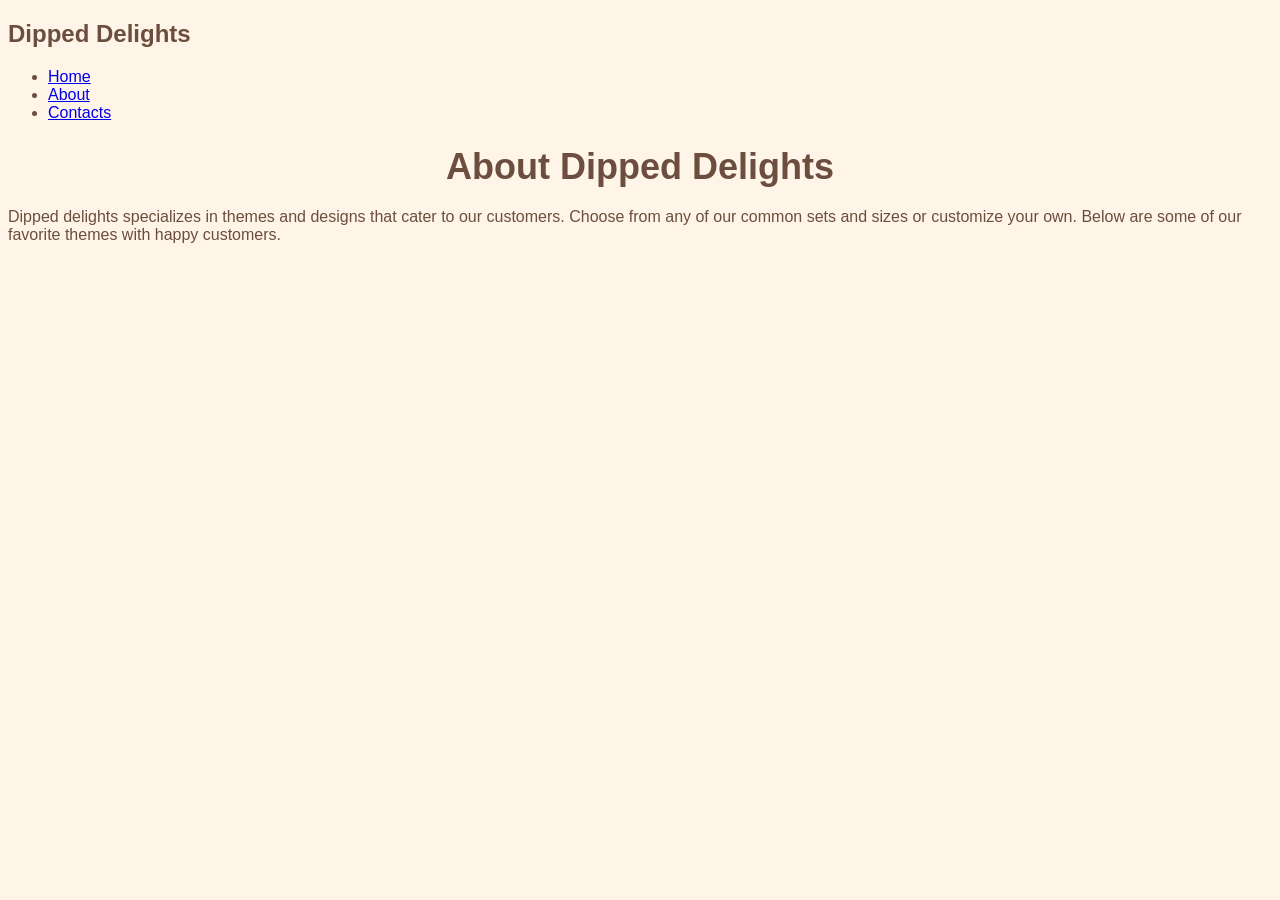
==== about.html @ a929298c "Add files via upload" ====
<!DOCTYPE html>
<html lang = "en">
<head>
    <meta charset="UTF-8"> 
    <title>About | Dipped Delights</title>
    <link rel="stylesheet" href="css/style_nuetral_about.css">
</head>

<body>  <!-- Header / Top section of the page -->
    <header>
        <nav>
            <h2>Dipped Delights</h2>
                <!-- Navigation menu (list of links) -->
            <ul>
                <li><a href="index.html" target="_blank">Home</a></li>
                <li><a href="about.html" target="_blank">About</a></li>
                <li><a href="contact.html" target="_blank">Contacts</a></li>
            </ul>
        </nav>

    </header>
    <main>
        <h1>About Dipped Delights</h1>

        <p> Dipped delights specializes in themes and designs that cater to our customers. Choose from any of our common sets and sizes or customize your own. 
            Below are some of our favorite themes with happy customers. 
        </p>
        


    </main>

</body>
</html>
---- css/style_nuetral_about.css ----
body {
  background-color: #FFF4E8;
  font-family: 'Poppins', sans-serif;
  color: #6B4E3D;
}

h1 {
    font-size: 36px;
    margin-bottom: 20px; /* adds space below heading */
    text-align: center;
}

img{
  max-width: 300%;
  height: auto;
  display : block;
  translate: px;

}

/*.img-zoom-eighty{
  transform: scale(0.8);
}
*/
.photo-row {
  display: flex;
  justify-content: center;
  gap: 24px;
  margin: 50px 0;
  position: relative;
}

.photo-frame {
  width: 300px;
  height: 250px;
  overflow: hidden;        /* hides overflow */
  border-radius: 12px;     /* optional aesthetic */
}

.photo-frame img {
  width: 100%;
  height: 100%;
  object-fit: cover;
  object-position: 35% 35%
}

/* Bundle Cards*/

#bundles {
  text-align: center;
  margin: 90px 0;
}

.bundle-row {
  display: flex;
  justify-content: center;
  gap: 24px;
  flex-wrap: wrap;
  margin-top: 40px;
}

.bundle-card {
  background-color: #ffffff;
  width: 280px;
  padding: 26px;
  border-radius: 18px;
  box-shadow: 0 10px 22px rgba(0,0,0,0.08);
  transition: transform 0.2s ease, box-shadow 0.2s ease;
}

.bundle-card:hover {
  transform: translateY(-6px);
  box-shadow: 0 18px 32px rgba(0,0,0,0.12);
}

.bundle-card h3 {
  font-size: 22px;
  margin-bottom: 6px;
}

.price {
  font-size: 26px;
  font-weight: 700;
  color: #C97C5D;
  margin-bottom: 14px;
}

.bundle-card p {
  font-size: 15px;
  line-height: 1.6;
}

.add-on {
  margin-top: 12px;
  font-size: 14px;
  font-style: italic;
  color: #8a6a58;
}

.bundle-card img {
  width: 100%;
  height:160px;
  object-fit: cover;
  border-radius: 12px; 
  margin-bottom: 16px;

}

.bundle-link {
  text-decoration: none;
  color: inherit;
  display: flex;          
  justify-content: center;
  flex: 0 1 auto;         
  cursor: pointer;
}

#how-it-works {
  text-align: center;
  margin: 100px 0;
}

.steps-row {
  display: flex;
  justify-content: center;
  gap: 24px;
  flex-wrap: wrap;
  margin-top: 40px;
}

.step-card {
  background-color: #ffffff;
  width: 260px;
  padding: 24px;
  border-radius: 18px;
  box-shadow: 0 10px 22px rgba(0,0,0,0.08);
}

.step-card h3 {
  font-size: 20px;
  margin-bottom: 10px;
}

.step-card p {
  font-size: 15px;
  line-height: 1.6;
}
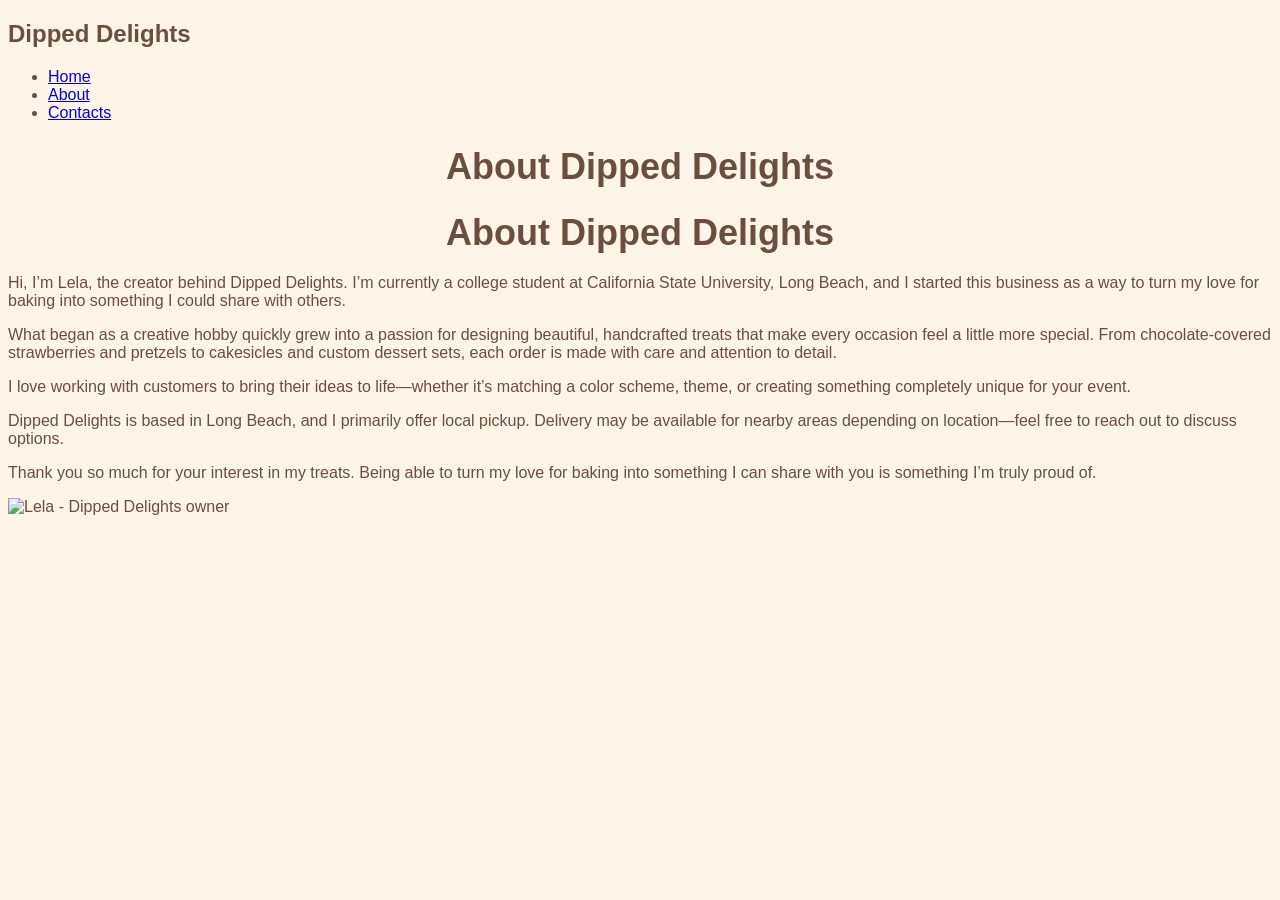
==== commit 3b3bd143: "updated everything Changed css color and fonts, added more details on about page, fixed the scroll m" ====
--- a/about.html
+++ b/about.html
@@ -22,10 +22,40 @@
     <main>
         <h1>About Dipped Delights</h1>
 
-        <p> Dipped delights specializes in themes and designs that cater to our customers. Choose from any of our common sets and sizes or customize your own. 
-            Below are some of our favorite themes with happy customers. 
+        <h1>About Dipped Delights</h1>
+
+        <p>
+            Hi, I’m Lela, the creator behind Dipped Delights. I’m currently a college
+            student at California State University, Long Beach, and I started this
+            business as a way to turn my love for baking into something I could share
+            with others.
+            </p>
+
+        <p>
+            What began as a creative hobby quickly grew into a passion for designing
+            beautiful, handcrafted treats that make every occasion feel a little more
+            special. From chocolate-covered strawberries and pretzels to cakesicles and
+            custom dessert sets, each order is made with care and attention to detail.
         </p>
-        
+
+        <p>
+            I love working with customers to bring their ideas to life—whether it’s
+            matching a color scheme, theme, or creating something completely unique for
+            your event.
+        </p>
+
+        <p>
+            Dipped Delights is based in Long Beach, and I primarily offer local pickup.
+            Delivery may be available for nearby areas depending on location—feel free to
+            reach out to discuss options.
+        </p>
+
+        <p>
+            Thank you so much for your interest in my treats. Being able to turn my love
+            for baking into something I can share with you is something I’m truly proud
+            of.
+        </p>
+        <img src="images/my_photo1.jpg" alt="Lela - Dipped Delights owner" class="about-img">
 
 
     </main>
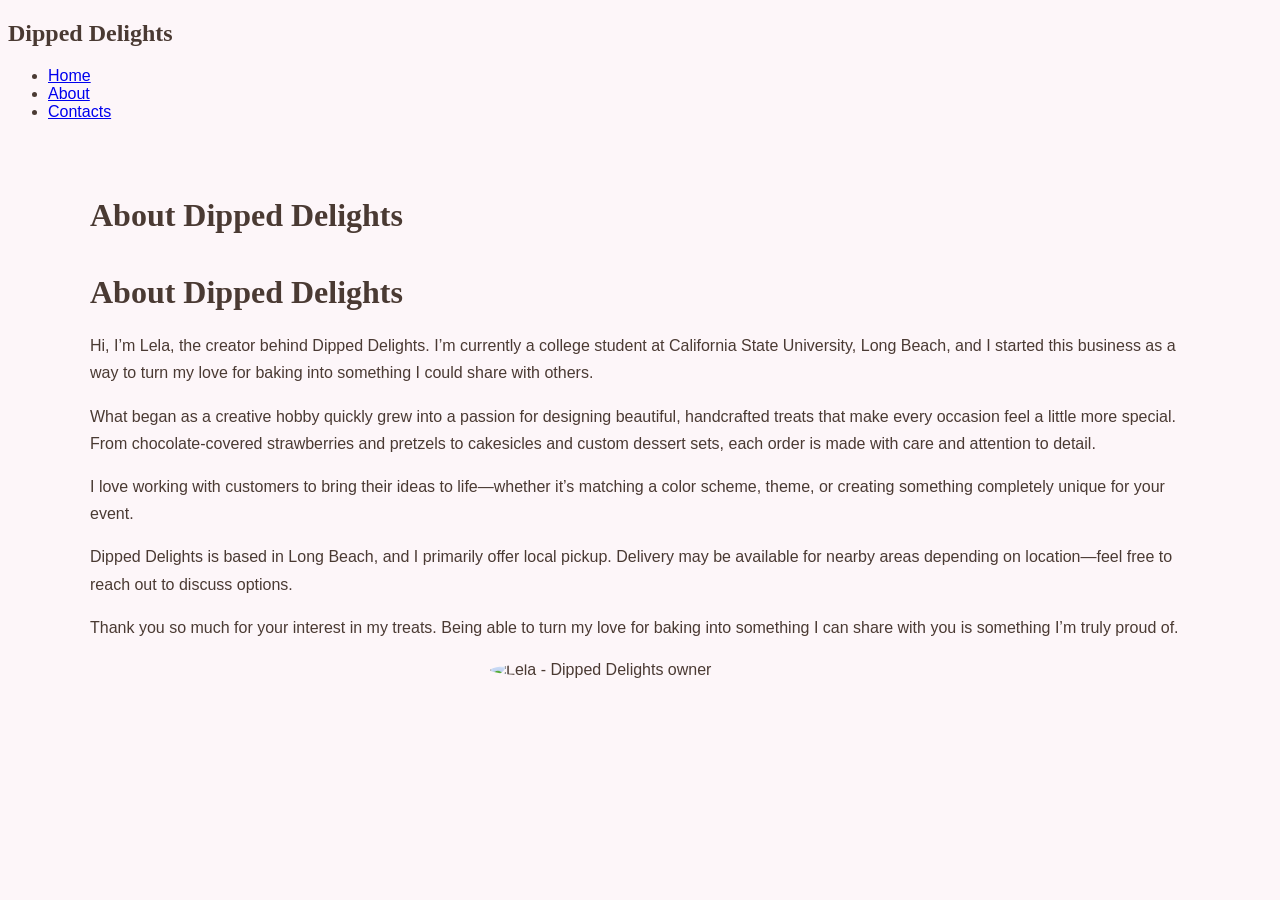
==== commit 5add5e49: "resyncing files" ====
--- a/about.html
+++ b/about.html
@@ -1,66 +1,66 @@
-<!DOCTYPE html>
-<html lang = "en">
-<head>
-    <meta charset="UTF-8"> 
-    <title>About | Dipped Delights</title>
-    <link rel="stylesheet" href="css/style_nuetral_about.css">
-</head>
-
-<body>  <!-- Header / Top section of the page -->
-    <header>
-        <nav>
-            <h2>Dipped Delights</h2>
-                <!-- Navigation menu (list of links) -->
-            <ul>
-                <li><a href="index.html" target="_blank">Home</a></li>
-                <li><a href="about.html" target="_blank">About</a></li>
-                <li><a href="contact.html" target="_blank">Contacts</a></li>
-            </ul>
-        </nav>
-
-    </header>
-    <main>
-        <h1>About Dipped Delights</h1>
-
-        <h1>About Dipped Delights</h1>
-
-        <p>
-            Hi, I’m Lela, the creator behind Dipped Delights. I’m currently a college
-            student at California State University, Long Beach, and I started this
-            business as a way to turn my love for baking into something I could share
-            with others.
-            </p>
-
-        <p>
-            What began as a creative hobby quickly grew into a passion for designing
-            beautiful, handcrafted treats that make every occasion feel a little more
-            special. From chocolate-covered strawberries and pretzels to cakesicles and
-            custom dessert sets, each order is made with care and attention to detail.
-        </p>
-
-        <p>
-            I love working with customers to bring their ideas to life—whether it’s
-            matching a color scheme, theme, or creating something completely unique for
-            your event.
-        </p>
-
-        <p>
-            Dipped Delights is based in Long Beach, and I primarily offer local pickup.
-            Delivery may be available for nearby areas depending on location—feel free to
-            reach out to discuss options.
-        </p>
-
-        <p>
-            Thank you so much for your interest in my treats. Being able to turn my love
-            for baking into something I can share with you is something I’m truly proud
-            of.
-        </p>
-        <img src="images/my_photo1.jpg" alt="Lela - Dipped Delights owner" class="about-img">
-
-
-    </main>
-
-</body>
-</html>
-
+<!DOCTYPE html>
+<html lang = "en">
+<head>
+    <meta charset="UTF-8"> 
+    <title>About | Dipped Delights</title>
+    <link rel="stylesheet" href="css/style_nuetral_about.css">
+</head>
+
+<body>  <!-- Header / Top section of the page -->
+    <header>
+        <nav>
+            <h2>Dipped Delights</h2>
+                <!-- Navigation menu (list of links) -->
+            <ul>
+                <li><a href="index.html" target="_blank">Home</a></li>
+                <li><a href="about.html" target="_blank">About</a></li>
+                <li><a href="contact.html" target="_blank">Contacts</a></li>
+            </ul>
+        </nav>
+
+    </header>
+    <main>
+        <h1>About Dipped Delights</h1>
+
+        <h1>About Dipped Delights</h1>
+
+        <p>
+            Hi, I’m Lela, the creator behind Dipped Delights. I’m currently a college
+            student at California State University, Long Beach, and I started this
+            business as a way to turn my love for baking into something I could share
+            with others.
+            </p>
+
+        <p>
+            What began as a creative hobby quickly grew into a passion for designing
+            beautiful, handcrafted treats that make every occasion feel a little more
+            special. From chocolate-covered strawberries and pretzels to cakesicles and
+            custom dessert sets, each order is made with care and attention to detail.
+        </p>
+
+        <p>
+            I love working with customers to bring their ideas to life—whether it’s
+            matching a color scheme, theme, or creating something completely unique for
+            your event.
+        </p>
+
+        <p>
+            Dipped Delights is based in Long Beach, and I primarily offer local pickup.
+            Delivery may be available for nearby areas depending on location—feel free to
+            reach out to discuss options.
+        </p>
+
+        <p>
+            Thank you so much for your interest in my treats. Being able to turn my love
+            for baking into something I can share with you is something I’m truly proud
+            of.
+        </p>
+        <img src="images/my_photo1.jpg" alt="Lela - Dipped Delights owner" class="about-img">
+
+
+    </main>
+
+</body>
+</html>
+
     
--- a/css/style_nuetral_about.css
+++ b/css/style_nuetral_about.css
@@ -1,150 +1,189 @@
-
-body {
-  background-color: #FFF4E8;
-  font-family: 'Poppins', sans-serif;
-  color: #6B4E3D;
-}
-
-h1 {
-    font-size: 36px;
-    margin-bottom: 20px; /* adds space below heading */
-    text-align: center;
-}
-
-img{
-  max-width: 300%;
-  height: auto;
-  display : block;
-  translate: px;
-
-}
-
-/*.img-zoom-eighty{
-  transform: scale(0.8);
-}
-*/
-.photo-row {
-  display: flex;
-  justify-content: center;
-  gap: 24px;
-  margin: 50px 0;
-  position: relative;
-}
-
-.photo-frame {
-  width: 300px;
-  height: 250px;
-  overflow: hidden;        /* hides overflow */
-  border-radius: 12px;     /* optional aesthetic */
-}
-
-.photo-frame img {
-  width: 100%;
-  height: 100%;
-  object-fit: cover;
-  object-position: 35% 35%
-}
-
-/* Bundle Cards*/
-
-#bundles {
-  text-align: center;
-  margin: 90px 0;
-}
-
-.bundle-row {
-  display: flex;
-  justify-content: center;
-  gap: 24px;
-  flex-wrap: wrap;
-  margin-top: 40px;
-}
-
-.bundle-card {
-  background-color: #ffffff;
-  width: 280px;
-  padding: 26px;
-  border-radius: 18px;
-  box-shadow: 0 10px 22px rgba(0,0,0,0.08);
-  transition: transform 0.2s ease, box-shadow 0.2s ease;
-}
-
-.bundle-card:hover {
-  transform: translateY(-6px);
-  box-shadow: 0 18px 32px rgba(0,0,0,0.12);
-}
-
-.bundle-card h3 {
-  font-size: 22px;
-  margin-bottom: 6px;
-}
-
-.price {
-  font-size: 26px;
-  font-weight: 700;
-  color: #C97C5D;
-  margin-bottom: 14px;
-}
-
-.bundle-card p {
-  font-size: 15px;
-  line-height: 1.6;
-}
-
-.add-on {
-  margin-top: 12px;
-  font-size: 14px;
-  font-style: italic;
-  color: #8a6a58;
-}
-
-.bundle-card img {
-  width: 100%;
-  height:160px;
-  object-fit: cover;
-  border-radius: 12px; 
-  margin-bottom: 16px;
-
-}
-
-.bundle-link {
-  text-decoration: none;
-  color: inherit;
-  display: flex;          
-  justify-content: center;
-  flex: 0 1 auto;         
-  cursor: pointer;
-}
-
-#how-it-works {
-  text-align: center;
-  margin: 100px 0;
-}
-
-.steps-row {
-  display: flex;
-  justify-content: center;
-  gap: 24px;
-  flex-wrap: wrap;
-  margin-top: 40px;
-}
-
-.step-card {
-  background-color: #ffffff;
-  width: 260px;
-  padding: 24px;
-  border-radius: 18px;
-  box-shadow: 0 10px 22px rgba(0,0,0,0.08);
-}
-
-.step-card h3 {
-  font-size: 20px;
-  margin-bottom: 10px;
-}
-
-.step-card p {
-  font-size: 15px;
-  line-height: 1.6;
-}
-
-
+
+body {
+  background-color: #fdf6f9;  /*#FFF4E8*/
+  font-family: 'Poppins', sans-serif;
+  color: #4a3a33; /*#6B4E3D;*/
+}
+
+h1, h2, h3 {
+  font-family: 'Playfair Display', serif;
+}
+
+main {
+  max-width: 1100px;
+  margin: auto;
+  padding: 20px;
+}
+
+h1 {
+  margin-top: 40px;
+}
+
+p {
+  line-height: 1.7;
+  font-size: 16px;
+}
+
+.tagline {
+  text-align: center;
+  font-size: 18px;
+  margin-top: -10px;
+  margin-bottom: 30px;
+  color: #8a6a58;
+}
+
+.about-img {
+  width: 300px;
+  border-radius: 400%;
+  display: block;
+  margin: 20px auto;
+}
+
+/*.img-zoom-eighty{
+  transform: scale(0.8);
+}
+*/
+
+.carousel-container {
+    overflow: hidden;     
+    width: 100%;
+}
+
+.carousel-track {
+    display: flex;          
+    gap: 20px;             
+    flex-wrap: nowrap;     
+}
+
+.photo-frame img {
+    width: 300px;          
+    height: 220px;          
+    object-fit: cover;      
+    border-radius: 12px;
+}
+/*
+.carousel-container::before,
+.carousel-container::after {
+    content: "";
+    position: absolute;
+    top: 0;
+    width: 80px;
+    height: 100%;
+    z-index: 2;
+    pointer-events: none;
+}
+
+.carousel-container::before {
+    left: 0;
+    background: linear-gradient(to right, white, transparent);
+}
+
+.carousel-container::after {
+    right: 0;
+    background: linear-gradient(to left, white, transparent);
+}
+    */
+
+/* Bundle Cards*/
+
+#bundles {
+  text-align: center;
+  margin: 90px 0;
+}
+
+.bundle-row {
+  display: flex;
+  justify-content: center;
+  gap: 24px;
+  flex-wrap: wrap;
+  margin-top: 40px;
+}
+
+.bundle-card {
+  background-color: #ffffff;
+  width: 280px;
+  padding: 26px;
+  border-radius: 18px;
+  box-shadow: 0 10px 22px rgba(0,0,0,0.08);
+  transition: transform 0.2s ease, box-shadow 0.2s ease;
+}
+
+.bundle-card:hover {
+  transform: translateY(-6px);
+  box-shadow: 0 18px 32px rgba(0,0,0,0.12);
+}
+
+.bundle-card h3 {
+  font-size: 22px;
+  margin-bottom: 6px;
+}
+
+.price {
+  font-size: 26px;
+  font-weight: 700;
+  color: #C97C5D;
+  margin-bottom: 14px;
+}
+
+.bundle-card p {
+  font-size: 15px;
+  line-height: 1.6;
+}
+
+.add-on {
+  margin-top: 12px;
+  font-size: 14px;
+  font-style: italic;
+  color: #8a6a58;
+}
+
+.bundle-card img {
+  width: 100%;
+  height:160px;
+  object-fit: cover;
+  border-radius: 12px; 
+  margin-bottom: 16px;
+
+}
+
+.bundle-link {
+  text-decoration: none;
+  color: inherit;
+  display: flex;          
+  justify-content: center;
+  flex: 0 1 auto;         
+  cursor: pointer;
+}
+
+#how-it-works {
+  text-align: center;
+  margin: 100px 0;
+}
+
+.steps-row {
+  display: flex;
+  justify-content: center;
+  gap: 24px;
+  flex-wrap: wrap;
+  margin-top: 40px;
+}
+
+.step-card {
+  background-color: #ffffff;
+  width: 260px;
+  padding: 24px;
+  border-radius: 18px;
+  box-shadow: 0 10px 22px rgba(0,0,0,0.08);
+}
+
+.step-card h3 {
+  font-size: 20px;
+  margin-bottom: 10px;
+}
+
+.step-card p {
+  font-size: 15px;
+  line-height: 1.6;
+}
+
+
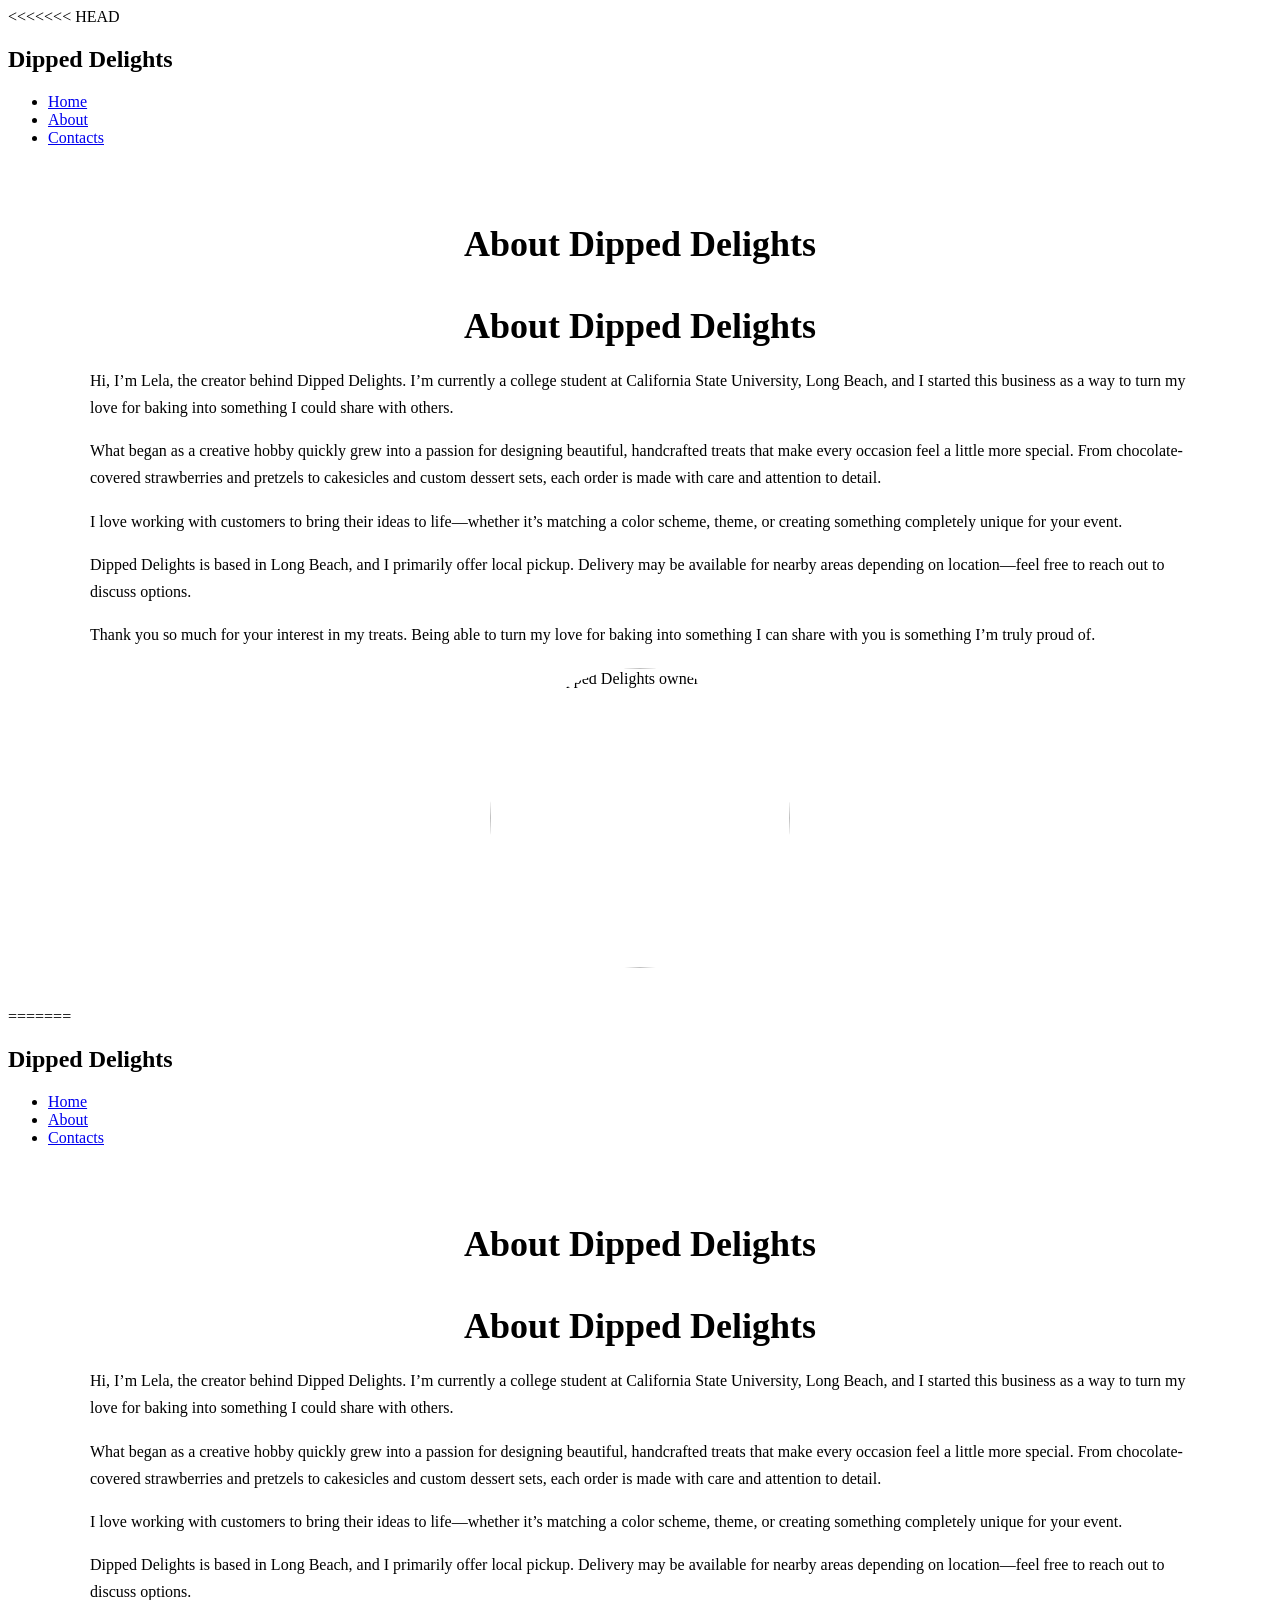
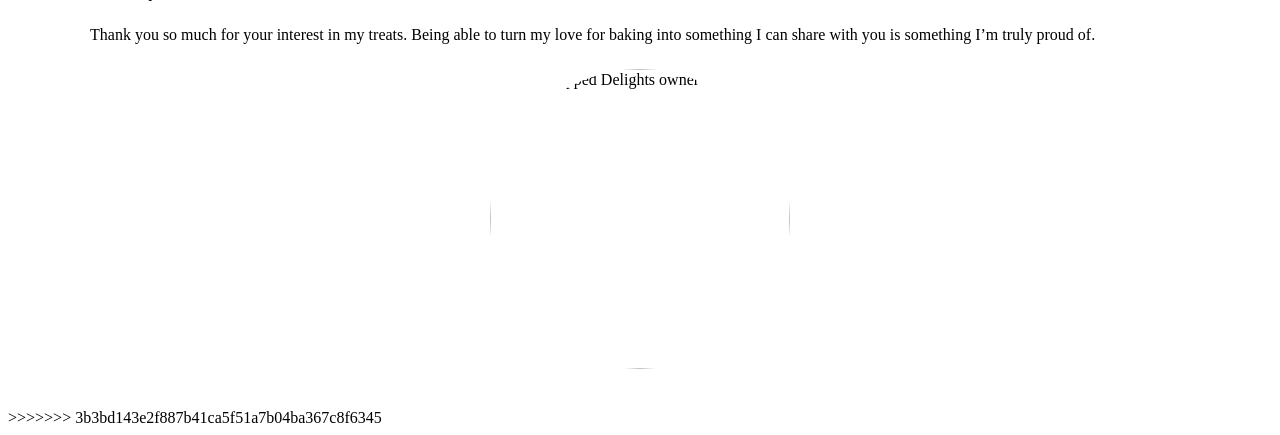
==== commit 8ddfbb56: "resolve merge conflicts" ====
--- a/about.html
+++ b/about.html
@@ -1,3 +1,4 @@
+<<<<<<< HEAD
 <!DOCTYPE html>
 <html lang = "en">
 <head>
@@ -63,4 +64,71 @@
 </body>
 </html>
 
+=======
+<!DOCTYPE html>
+<html lang = "en">
+<head>
+    <meta charset="UTF-8"> 
+    <title>About | Dipped Delights</title>
+    <link rel="stylesheet" href="css/style_nuetral_about.css">
+</head>
+
+<body>  <!-- Header / Top section of the page -->
+    <header>
+        <nav>
+            <h2>Dipped Delights</h2>
+                <!-- Navigation menu (list of links) -->
+            <ul>
+                <li><a href="index.html" target="_blank">Home</a></li>
+                <li><a href="about.html" target="_blank">About</a></li>
+                <li><a href="contact.html" target="_blank">Contacts</a></li>
+            </ul>
+        </nav>
+
+    </header>
+    <main>
+        <h1>About Dipped Delights</h1>
+
+        <h1>About Dipped Delights</h1>
+
+        <p>
+            Hi, I’m Lela, the creator behind Dipped Delights. I’m currently a college
+            student at California State University, Long Beach, and I started this
+            business as a way to turn my love for baking into something I could share
+            with others.
+            </p>
+
+        <p>
+            What began as a creative hobby quickly grew into a passion for designing
+            beautiful, handcrafted treats that make every occasion feel a little more
+            special. From chocolate-covered strawberries and pretzels to cakesicles and
+            custom dessert sets, each order is made with care and attention to detail.
+        </p>
+
+        <p>
+            I love working with customers to bring their ideas to life—whether it’s
+            matching a color scheme, theme, or creating something completely unique for
+            your event.
+        </p>
+
+        <p>
+            Dipped Delights is based in Long Beach, and I primarily offer local pickup.
+            Delivery may be available for nearby areas depending on location—feel free to
+            reach out to discuss options.
+        </p>
+
+        <p>
+            Thank you so much for your interest in my treats. Being able to turn my love
+            for baking into something I can share with you is something I’m truly proud
+            of.
+        </p>
+        <img src="images/my_photo1.jpg" alt="Lela - Dipped Delights owner" class="about-img">
+
+
+    </main>
+
+</body>
+</html>
+
+>>>>>>> 3b3bd143e2f887b41ca5f51a7b04ba367c8f6345
     
--- a/css/style_nuetral_about.css
+++ b/css/style_nuetral_about.css
@@ -1,3 +1,4 @@
+<<<<<<< HEAD
 
 body {
   background-color: #fdf6f9;  /*#FFF4E8*/
@@ -187,3 +188,155 @@
 }
 
 
+=======
+
+body {
+  background-color: #FFF4E8;
+  font-family: 'Poppins', sans-serif;
+  color: #6B4E3D;
+}
+
+h1 {
+    font-size: 36px;
+    margin-bottom: 20px; /* adds space below heading */
+    text-align: center;
+}
+
+img{
+  max-width: 300%;
+  height: auto;
+  display : block;
+  translate: px;
+
+}
+
+/*.img-zoom-eighty{
+  transform: scale(0.8);
+}
+*/
+.photo-row {
+  display: flex;
+  justify-content: center;
+  gap: 24px;
+  margin: 50px 0;
+  position: relative;
+}
+
+.photo-frame {
+  width: 300px;
+  height: 250px;
+  overflow: hidden;        /* hides overflow */
+  border-radius: 12px;     /* optional aesthetic */
+}
+
+.photo-frame img {
+  width: 100%;
+  height: 100%;
+  object-fit: cover;
+  object-position: 35% 35%
+}
+
+/* Bundle Cards*/
+
+#bundles {
+  text-align: center;
+  margin: 90px 0;
+}
+
+.bundle-row {
+  display: flex;
+  justify-content: center;
+  gap: 24px;
+  flex-wrap: wrap;
+  margin-top: 40px;
+}
+
+.bundle-card {
+  background-color: #ffffff;
+  width: 280px;
+  padding: 26px;
+  border-radius: 18px;
+  box-shadow: 0 10px 22px rgba(0,0,0,0.08);
+  transition: transform 0.2s ease, box-shadow 0.2s ease;
+}
+
+.bundle-card:hover {
+  transform: translateY(-6px);
+  box-shadow: 0 18px 32px rgba(0,0,0,0.12);
+}
+
+.bundle-card h3 {
+  font-size: 22px;
+  margin-bottom: 6px;
+}
+
+.price {
+  font-size: 26px;
+  font-weight: 700;
+  color: #C97C5D;
+  margin-bottom: 14px;
+}
+
+.bundle-card p {
+  font-size: 15px;
+  line-height: 1.6;
+}
+
+.add-on {
+  margin-top: 12px;
+  font-size: 14px;
+  font-style: italic;
+  color: #8a6a58;
+}
+
+.bundle-card img {
+  width: 100%;
+  height:160px;
+  object-fit: cover;
+  border-radius: 12px; 
+  margin-bottom: 16px;
+
+}
+
+.bundle-link {
+  text-decoration: none;
+  color: inherit;
+  display: flex;          
+  justify-content: center;
+  flex: 0 1 auto;         
+  cursor: pointer;
+}
+
+#how-it-works {
+  text-align: center;
+  margin: 100px 0;
+}
+
+.steps-row {
+  display: flex;
+  justify-content: center;
+  gap: 24px;
+  flex-wrap: wrap;
+  margin-top: 40px;
+}
+
+.step-card {
+  background-color: #ffffff;
+  width: 260px;
+  padding: 24px;
+  border-radius: 18px;
+  box-shadow: 0 10px 22px rgba(0,0,0,0.08);
+}
+
+.step-card h3 {
+  font-size: 20px;
+  margin-bottom: 10px;
+}
+
+.step-card p {
+  font-size: 15px;
+  line-height: 1.6;
+}
+
+
+>>>>>>> 3b3bd143e2f887b41ca5f51a7b04ba367c8f6345
--- a/css/style_nuetral_about.css
+++ b/css/style_nuetral_about.css
@@ -1,3 +1,4 @@
+<<<<<<< HEAD
 
 body {
   background-color: #fdf6f9;  /*#FFF4E8*/
@@ -187,3 +188,155 @@
 }
 
 
+=======
+
+body {
+  background-color: #FFF4E8;
+  font-family: 'Poppins', sans-serif;
+  color: #6B4E3D;
+}
+
+h1 {
+    font-size: 36px;
+    margin-bottom: 20px; /* adds space below heading */
+    text-align: center;
+}
+
+img{
+  max-width: 300%;
+  height: auto;
+  display : block;
+  translate: px;
+
+}
+
+/*.img-zoom-eighty{
+  transform: scale(0.8);
+}
+*/
+.photo-row {
+  display: flex;
+  justify-content: center;
+  gap: 24px;
+  margin: 50px 0;
+  position: relative;
+}
+
+.photo-frame {
+  width: 300px;
+  height: 250px;
+  overflow: hidden;        /* hides overflow */
+  border-radius: 12px;     /* optional aesthetic */
+}
+
+.photo-frame img {
+  width: 100%;
+  height: 100%;
+  object-fit: cover;
+  object-position: 35% 35%
+}
+
+/* Bundle Cards*/
+
+#bundles {
+  text-align: center;
+  margin: 90px 0;
+}
+
+.bundle-row {
+  display: flex;
+  justify-content: center;
+  gap: 24px;
+  flex-wrap: wrap;
+  margin-top: 40px;
+}
+
+.bundle-card {
+  background-color: #ffffff;
+  width: 280px;
+  padding: 26px;
+  border-radius: 18px;
+  box-shadow: 0 10px 22px rgba(0,0,0,0.08);
+  transition: transform 0.2s ease, box-shadow 0.2s ease;
+}
+
+.bundle-card:hover {
+  transform: translateY(-6px);
+  box-shadow: 0 18px 32px rgba(0,0,0,0.12);
+}
+
+.bundle-card h3 {
+  font-size: 22px;
+  margin-bottom: 6px;
+}
+
+.price {
+  font-size: 26px;
+  font-weight: 700;
+  color: #C97C5D;
+  margin-bottom: 14px;
+}
+
+.bundle-card p {
+  font-size: 15px;
+  line-height: 1.6;
+}
+
+.add-on {
+  margin-top: 12px;
+  font-size: 14px;
+  font-style: italic;
+  color: #8a6a58;
+}
+
+.bundle-card img {
+  width: 100%;
+  height:160px;
+  object-fit: cover;
+  border-radius: 12px; 
+  margin-bottom: 16px;
+
+}
+
+.bundle-link {
+  text-decoration: none;
+  color: inherit;
+  display: flex;          
+  justify-content: center;
+  flex: 0 1 auto;         
+  cursor: pointer;
+}
+
+#how-it-works {
+  text-align: center;
+  margin: 100px 0;
+}
+
+.steps-row {
+  display: flex;
+  justify-content: center;
+  gap: 24px;
+  flex-wrap: wrap;
+  margin-top: 40px;
+}
+
+.step-card {
+  background-color: #ffffff;
+  width: 260px;
+  padding: 24px;
+  border-radius: 18px;
+  box-shadow: 0 10px 22px rgba(0,0,0,0.08);
+}
+
+.step-card h3 {
+  font-size: 20px;
+  margin-bottom: 10px;
+}
+
+.step-card p {
+  font-size: 15px;
+  line-height: 1.6;
+}
+
+
+>>>>>>> 3b3bd143e2f887b41ca5f51a7b04ba367c8f6345
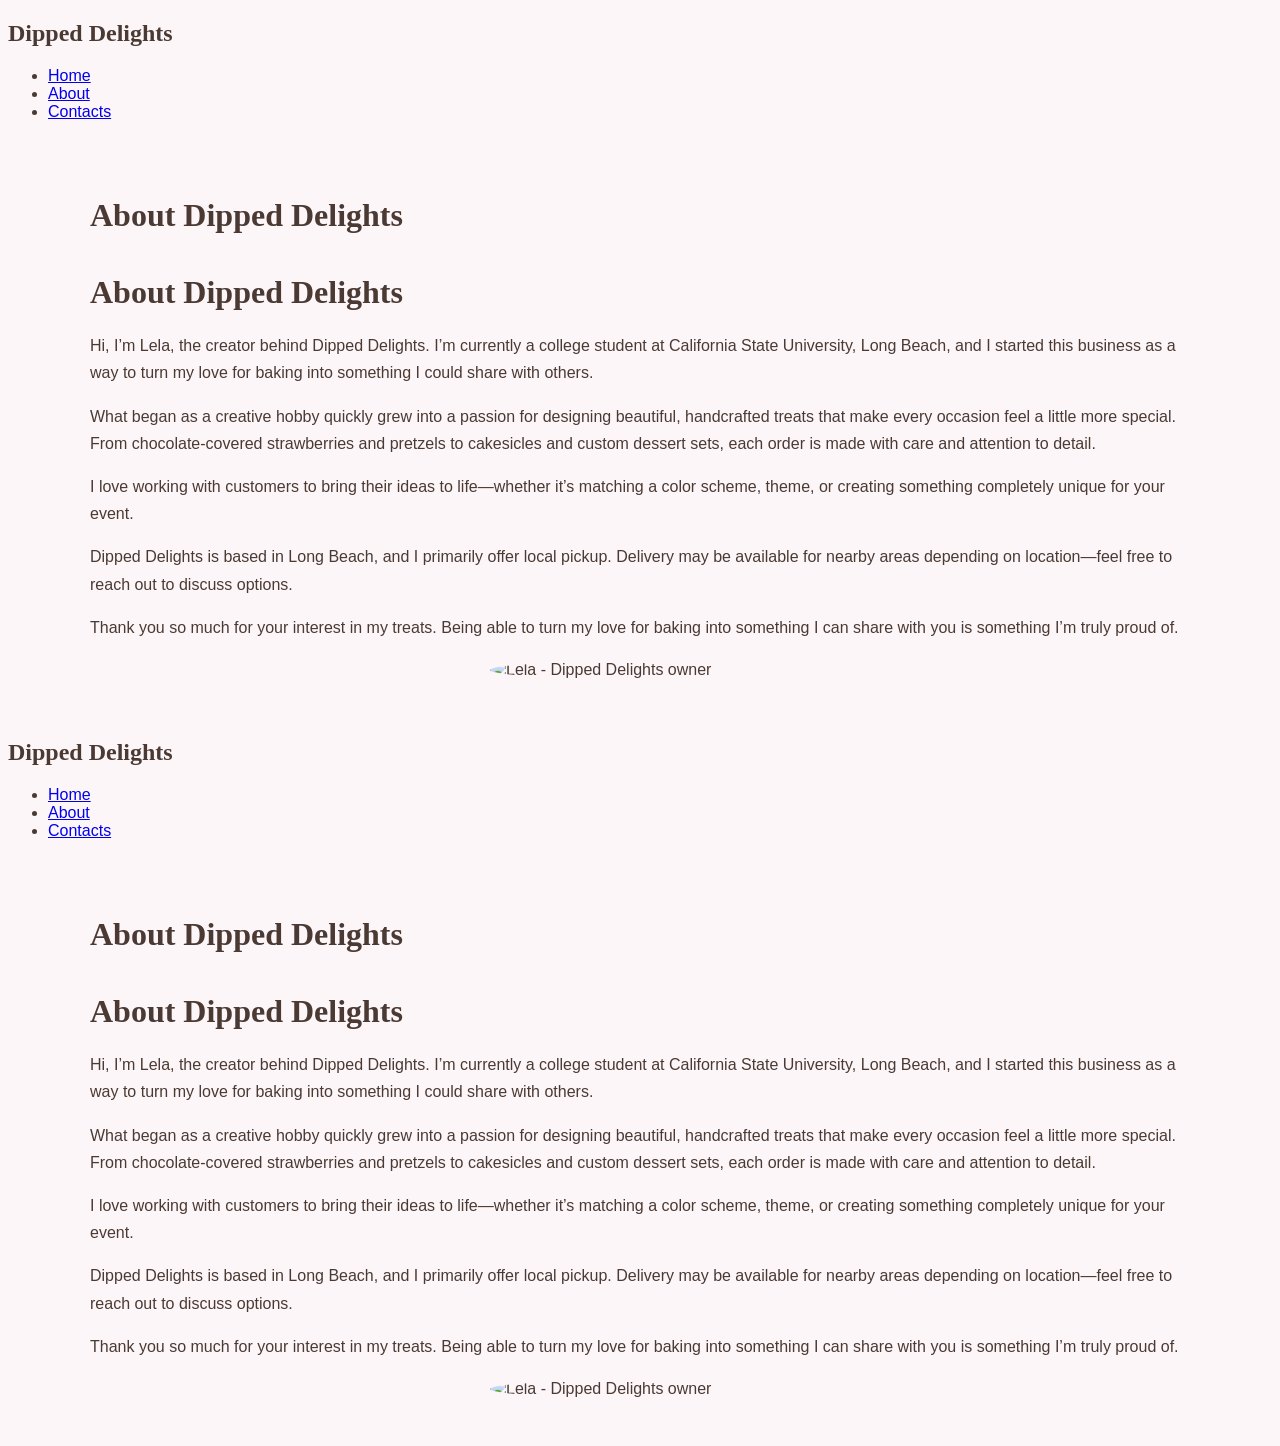
==== commit 49e68b2d: "resync 2" ====
--- a/about.html
+++ b/about.html
@@ -1,4 +1,3 @@
-<<<<<<< HEAD
 <!DOCTYPE html>
 <html lang = "en">
 <head>
@@ -64,7 +63,6 @@
 </body>
 </html>
 
-=======
 <!DOCTYPE html>
 <html lang = "en">
 <head>
@@ -130,5 +128,4 @@
 </body>
 </html>
 
->>>>>>> 3b3bd143e2f887b41ca5f51a7b04ba367c8f6345
     
--- a/css/style_nuetral_about.css
+++ b/css/style_nuetral_about.css
@@ -1,4 +1,3 @@
-<<<<<<< HEAD
 
 body {
   background-color: #fdf6f9;  /*#FFF4E8*/
@@ -188,155 +187,3 @@
 }
 
 
-=======
-
-body {
-  background-color: #FFF4E8;
-  font-family: 'Poppins', sans-serif;
-  color: #6B4E3D;
-}
-
-h1 {
-    font-size: 36px;
-    margin-bottom: 20px; /* adds space below heading */
-    text-align: center;
-}
-
-img{
-  max-width: 300%;
-  height: auto;
-  display : block;
-  translate: px;
-
-}
-
-/*.img-zoom-eighty{
-  transform: scale(0.8);
-}
-*/
-.photo-row {
-  display: flex;
-  justify-content: center;
-  gap: 24px;
-  margin: 50px 0;
-  position: relative;
-}
-
-.photo-frame {
-  width: 300px;
-  height: 250px;
-  overflow: hidden;        /* hides overflow */
-  border-radius: 12px;     /* optional aesthetic */
-}
-
-.photo-frame img {
-  width: 100%;
-  height: 100%;
-  object-fit: cover;
-  object-position: 35% 35%
-}
-
-/* Bundle Cards*/
-
-#bundles {
-  text-align: center;
-  margin: 90px 0;
-}
-
-.bundle-row {
-  display: flex;
-  justify-content: center;
-  gap: 24px;
-  flex-wrap: wrap;
-  margin-top: 40px;
-}
-
-.bundle-card {
-  background-color: #ffffff;
-  width: 280px;
-  padding: 26px;
-  border-radius: 18px;
-  box-shadow: 0 10px 22px rgba(0,0,0,0.08);
-  transition: transform 0.2s ease, box-shadow 0.2s ease;
-}
-
-.bundle-card:hover {
-  transform: translateY(-6px);
-  box-shadow: 0 18px 32px rgba(0,0,0,0.12);
-}
-
-.bundle-card h3 {
-  font-size: 22px;
-  margin-bottom: 6px;
-}
-
-.price {
-  font-size: 26px;
-  font-weight: 700;
-  color: #C97C5D;
-  margin-bottom: 14px;
-}
-
-.bundle-card p {
-  font-size: 15px;
-  line-height: 1.6;
-}
-
-.add-on {
-  margin-top: 12px;
-  font-size: 14px;
-  font-style: italic;
-  color: #8a6a58;
-}
-
-.bundle-card img {
-  width: 100%;
-  height:160px;
-  object-fit: cover;
-  border-radius: 12px; 
-  margin-bottom: 16px;
-
-}
-
-.bundle-link {
-  text-decoration: none;
-  color: inherit;
-  display: flex;          
-  justify-content: center;
-  flex: 0 1 auto;         
-  cursor: pointer;
-}
-
-#how-it-works {
-  text-align: center;
-  margin: 100px 0;
-}
-
-.steps-row {
-  display: flex;
-  justify-content: center;
-  gap: 24px;
-  flex-wrap: wrap;
-  margin-top: 40px;
-}
-
-.step-card {
-  background-color: #ffffff;
-  width: 260px;
-  padding: 24px;
-  border-radius: 18px;
-  box-shadow: 0 10px 22px rgba(0,0,0,0.08);
-}
-
-.step-card h3 {
-  font-size: 20px;
-  margin-bottom: 10px;
-}
-
-.step-card p {
-  font-size: 15px;
-  line-height: 1.6;
-}
-
-
->>>>>>> 3b3bd143e2f887b41ca5f51a7b04ba367c8f6345
--- a/css/style_nuetral_about.css
+++ b/css/style_nuetral_about.css
@@ -1,4 +1,3 @@
-<<<<<<< HEAD
 
 body {
   background-color: #fdf6f9;  /*#FFF4E8*/
@@ -188,155 +187,3 @@
 }
 
 
-=======
-
-body {
-  background-color: #FFF4E8;
-  font-family: 'Poppins', sans-serif;
-  color: #6B4E3D;
-}
-
-h1 {
-    font-size: 36px;
-    margin-bottom: 20px; /* adds space below heading */
-    text-align: center;
-}
-
-img{
-  max-width: 300%;
-  height: auto;
-  display : block;
-  translate: px;
-
-}
-
-/*.img-zoom-eighty{
-  transform: scale(0.8);
-}
-*/
-.photo-row {
-  display: flex;
-  justify-content: center;
-  gap: 24px;
-  margin: 50px 0;
-  position: relative;
-}
-
-.photo-frame {
-  width: 300px;
-  height: 250px;
-  overflow: hidden;        /* hides overflow */
-  border-radius: 12px;     /* optional aesthetic */
-}
-
-.photo-frame img {
-  width: 100%;
-  height: 100%;
-  object-fit: cover;
-  object-position: 35% 35%
-}
-
-/* Bundle Cards*/
-
-#bundles {
-  text-align: center;
-  margin: 90px 0;
-}
-
-.bundle-row {
-  display: flex;
-  justify-content: center;
-  gap: 24px;
-  flex-wrap: wrap;
-  margin-top: 40px;
-}
-
-.bundle-card {
-  background-color: #ffffff;
-  width: 280px;
-  padding: 26px;
-  border-radius: 18px;
-  box-shadow: 0 10px 22px rgba(0,0,0,0.08);
-  transition: transform 0.2s ease, box-shadow 0.2s ease;
-}
-
-.bundle-card:hover {
-  transform: translateY(-6px);
-  box-shadow: 0 18px 32px rgba(0,0,0,0.12);
-}
-
-.bundle-card h3 {
-  font-size: 22px;
-  margin-bottom: 6px;
-}
-
-.price {
-  font-size: 26px;
-  font-weight: 700;
-  color: #C97C5D;
-  margin-bottom: 14px;
-}
-
-.bundle-card p {
-  font-size: 15px;
-  line-height: 1.6;
-}
-
-.add-on {
-  margin-top: 12px;
-  font-size: 14px;
-  font-style: italic;
-  color: #8a6a58;
-}
-
-.bundle-card img {
-  width: 100%;
-  height:160px;
-  object-fit: cover;
-  border-radius: 12px; 
-  margin-bottom: 16px;
-
-}
-
-.bundle-link {
-  text-decoration: none;
-  color: inherit;
-  display: flex;          
-  justify-content: center;
-  flex: 0 1 auto;         
-  cursor: pointer;
-}
-
-#how-it-works {
-  text-align: center;
-  margin: 100px 0;
-}
-
-.steps-row {
-  display: flex;
-  justify-content: center;
-  gap: 24px;
-  flex-wrap: wrap;
-  margin-top: 40px;
-}
-
-.step-card {
-  background-color: #ffffff;
-  width: 260px;
-  padding: 24px;
-  border-radius: 18px;
-  box-shadow: 0 10px 22px rgba(0,0,0,0.08);
-}
-
-.step-card h3 {
-  font-size: 20px;
-  margin-bottom: 10px;
-}
-
-.step-card p {
-  font-size: 15px;
-  line-height: 1.6;
-}
-
-
->>>>>>> 3b3bd143e2f887b41ca5f51a7b04ba367c8f6345
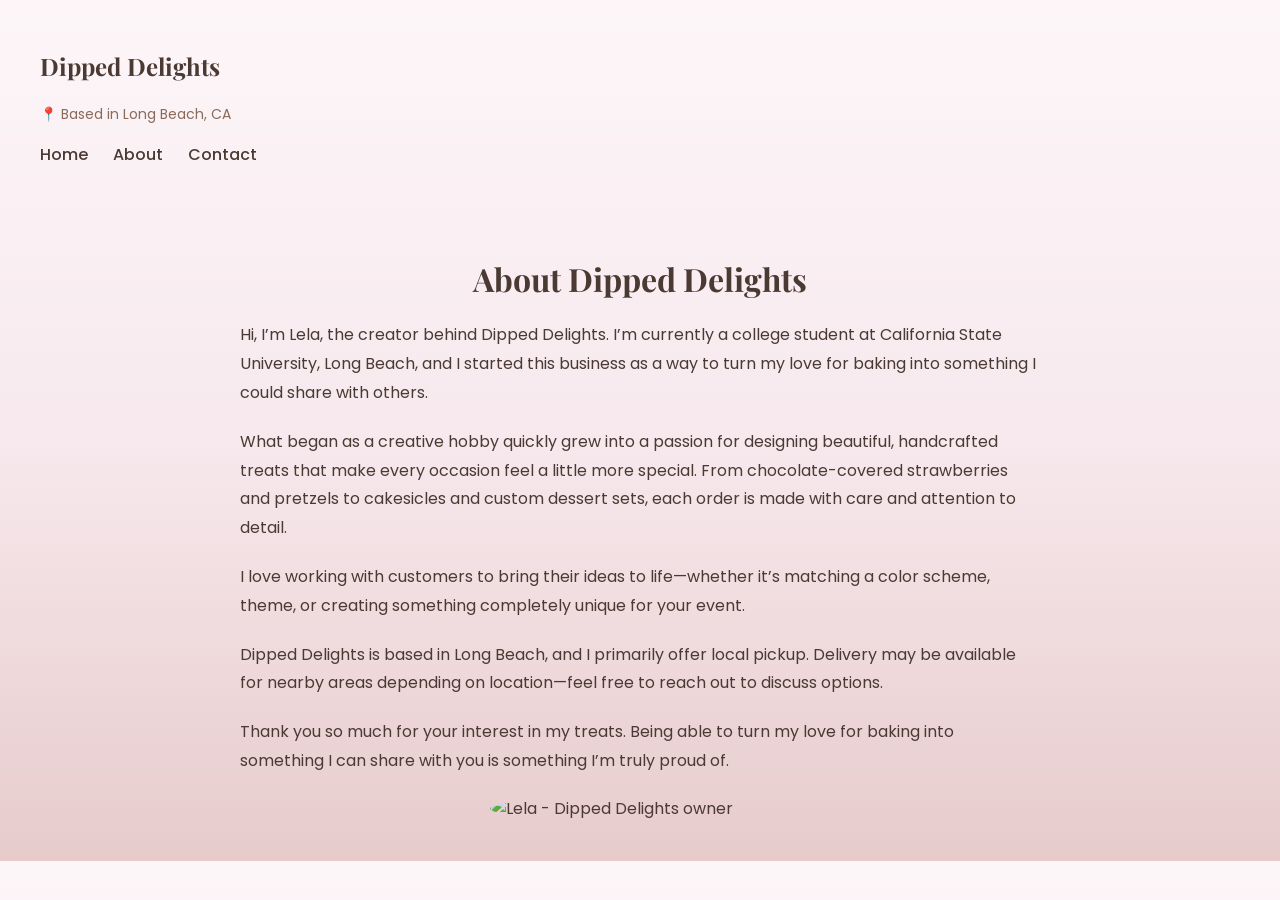
==== commit cb26c55e: "update" ====
--- a/about.html
+++ b/about.html
@@ -4,24 +4,25 @@
     <meta charset="UTF-8"> 
     <title>About | Dipped Delights</title>
     <link rel="stylesheet" href="css/style_nuetral_about.css">
+    <link href="https://fonts.googleapis.com/css2?family=Playfair+Display:wght@500;700&family=Poppins:wght@300;400;500&display=swap" rel="stylesheet">
 </head>
 
 <body>  <!-- Header / Top section of the page -->
-    <header>
+     <header>
+        <h2>Dipped Delights</h2>
+        <p class="location">📍 Based in Long Beach, CA</p>
+    
         <nav>
-            <h2>Dipped Delights</h2>
-                <!-- Navigation menu (list of links) -->
             <ul>
                 <li><a href="index.html" target="_blank">Home</a></li>
                 <li><a href="about.html" target="_blank">About</a></li>
-                <li><a href="contact.html" target="_blank">Contacts</a></li>
+                <li><a href="contact.html" target="_blank">Contact</a></li>
             </ul>
         </nav>
+    </header>
 
-    </header>
+
     <main>
-        <h1>About Dipped Delights</h1>
-
         <h1>About Dipped Delights</h1>
 
         <p>
@@ -62,70 +63,3 @@
 
 </body>
 </html>
-
-<!DOCTYPE html>
-<html lang = "en">
-<head>
-    <meta charset="UTF-8"> 
-    <title>About | Dipped Delights</title>
-    <link rel="stylesheet" href="css/style_nuetral_about.css">
-</head>
-
-<body>  <!-- Header / Top section of the page -->
-    <header>
-        <nav>
-            <h2>Dipped Delights</h2>
-                <!-- Navigation menu (list of links) -->
-            <ul>
-                <li><a href="index.html" target="_blank">Home</a></li>
-                <li><a href="about.html" target="_blank">About</a></li>
-                <li><a href="contact.html" target="_blank">Contacts</a></li>
-            </ul>
-        </nav>
-
-    </header>
-    <main>
-        <h1>About Dipped Delights</h1>
-
-        <h1>About Dipped Delights</h1>
-
-        <p>
-            Hi, I’m Lela, the creator behind Dipped Delights. I’m currently a college
-            student at California State University, Long Beach, and I started this
-            business as a way to turn my love for baking into something I could share
-            with others.
-            </p>
-
-        <p>
-            What began as a creative hobby quickly grew into a passion for designing
-            beautiful, handcrafted treats that make every occasion feel a little more
-            special. From chocolate-covered strawberries and pretzels to cakesicles and
-            custom dessert sets, each order is made with care and attention to detail.
-        </p>
-
-        <p>
-            I love working with customers to bring their ideas to life—whether it’s
-            matching a color scheme, theme, or creating something completely unique for
-            your event.
-        </p>
-
-        <p>
-            Dipped Delights is based in Long Beach, and I primarily offer local pickup.
-            Delivery may be available for nearby areas depending on location—feel free to
-            reach out to discuss options.
-        </p>
-
-        <p>
-            Thank you so much for your interest in my treats. Being able to turn my love
-            for baking into something I can share with you is something I’m truly proud
-            of.
-        </p>
-        <img src="images/my_photo1.jpg" alt="Lela - Dipped Delights owner" class="about-img">
-
-
-    </main>
-
-</body>
-</html>
-
-    
--- a/css/style_nuetral_about.css
+++ b/css/style_nuetral_about.css
@@ -1,12 +1,9 @@
 
 body {
-  background-color: #fdf6f9;  /*#FFF4E8*/
+  background: linear-gradient(180deg, #fdf6f9, #f7e9ee, #e7cbcb); /*#f7e9ee*/
   font-family: 'Poppins', sans-serif;
-  color: #4a3a33; /*#6B4E3D;*/
-}
-
-h1, h2, h3 {
-  font-family: 'Playfair Display', serif;
+  color: #4a3a33;
+  margin: 0;
 }
 
 main {
@@ -15,76 +12,99 @@
   padding: 20px;
 }
 
+section {
+  margin-bottom: 80px;
+}
+
+h1, h2, h3 {
+  font-family: 'Playfair Display', serif;
+}
+
 h1 {
   margin-top: 40px;
 }
 
 p {
-  line-height: 1.7;
+  line-height: 1.8;
   font-size: 16px;
+  max-width: 800px;
+  margin: 0 auto 20px;
+}
+
+h1 {
+  margin-top: 40px;
+  text-align: center;
 }
 
 .tagline {
-  text-align: center;
+  text-align: left;
   font-size: 18px;
   margin-top: -10px;
   margin-bottom: 30px;
   color: #8a6a58;
 }
-
+/*------------------------------------------*/
+
+header {
+  text-align: left;
+  padding: 30px 40px;
+}
+
+.location {
+  font-size: 14px;
+  color: #8a6a58;
+  margin: 5px 0 15px;
+}
+
+nav ul {
+  list-style: none;
+  display: flex;
+  gap: 25px;
+  padding: 0;
+  margin: 0;
+}
+
+nav a {
+  text-decoration: none;
+  color: #4a3a33;
+  font-weight: 500;
+}
+
+nav a:hover {
+  color: #C97C5D;
+}
+
+/*----------------------------------------*/
+
+/*image of me :)*/
 .about-img {
   width: 300px;
-  border-radius: 400%;
+  border-radius: 50%;
   display: block;
   margin: 20px auto;
-}
-
-/*.img-zoom-eighty{
-  transform: scale(0.8);
-}
-*/
+  object-fit: cover;
+}
+
+/* -------- CAROUSEL ------- */
 
 .carousel-container {
-    overflow: hidden;     
-    width: 100%;
+  overflow: hidden;
+  width: 100%;
 }
 
 .carousel-track {
-    display: flex;          
-    gap: 20px;             
-    flex-wrap: nowrap;     
+  display: flex;
+  gap: 20px;
+  flex-wrap: nowrap;
 }
 
 .photo-frame img {
-    width: 300px;          
-    height: 220px;          
-    object-fit: cover;      
-    border-radius: 12px;
-}
-/*
-.carousel-container::before,
-.carousel-container::after {
-    content: "";
-    position: absolute;
-    top: 0;
-    width: 80px;
-    height: 100%;
-    z-index: 2;
-    pointer-events: none;
-}
-
-.carousel-container::before {
-    left: 0;
-    background: linear-gradient(to right, white, transparent);
-}
-
-.carousel-container::after {
-    right: 0;
-    background: linear-gradient(to left, white, transparent);
-}
-    */
-
-/* Bundle Cards*/
+  width: 300px;
+  height: 220px;
+  object-fit: cover;
+  border-radius: 12px;
+}
+/*------------------ Bundle Cards--------*/
 
 #bundles {
   text-align: center;
@@ -186,4 +206,36 @@
   line-height: 1.6;
 }
 
-
+#coming_soon {
+  text-align: center;}
+
+section {
+  margin-bottom: 60px;
+  text-align: center;
+}
+
+nav2 ul {
+  list-style: none;
+  gap: 25px;
+  padding: 0;
+  margin: 0;
+}
+
+nav2 a {
+  text-decoration: none;
+  color: #4a3a33;
+  font-weight: 500;
+
+}
+
+nav2 a:hover {
+  color: #C97C5D;
+}
+
+
+#policies p, 
+#events p, 
+#closing p {
+  max-width: 700px;
+  margin: 10px auto;
+}
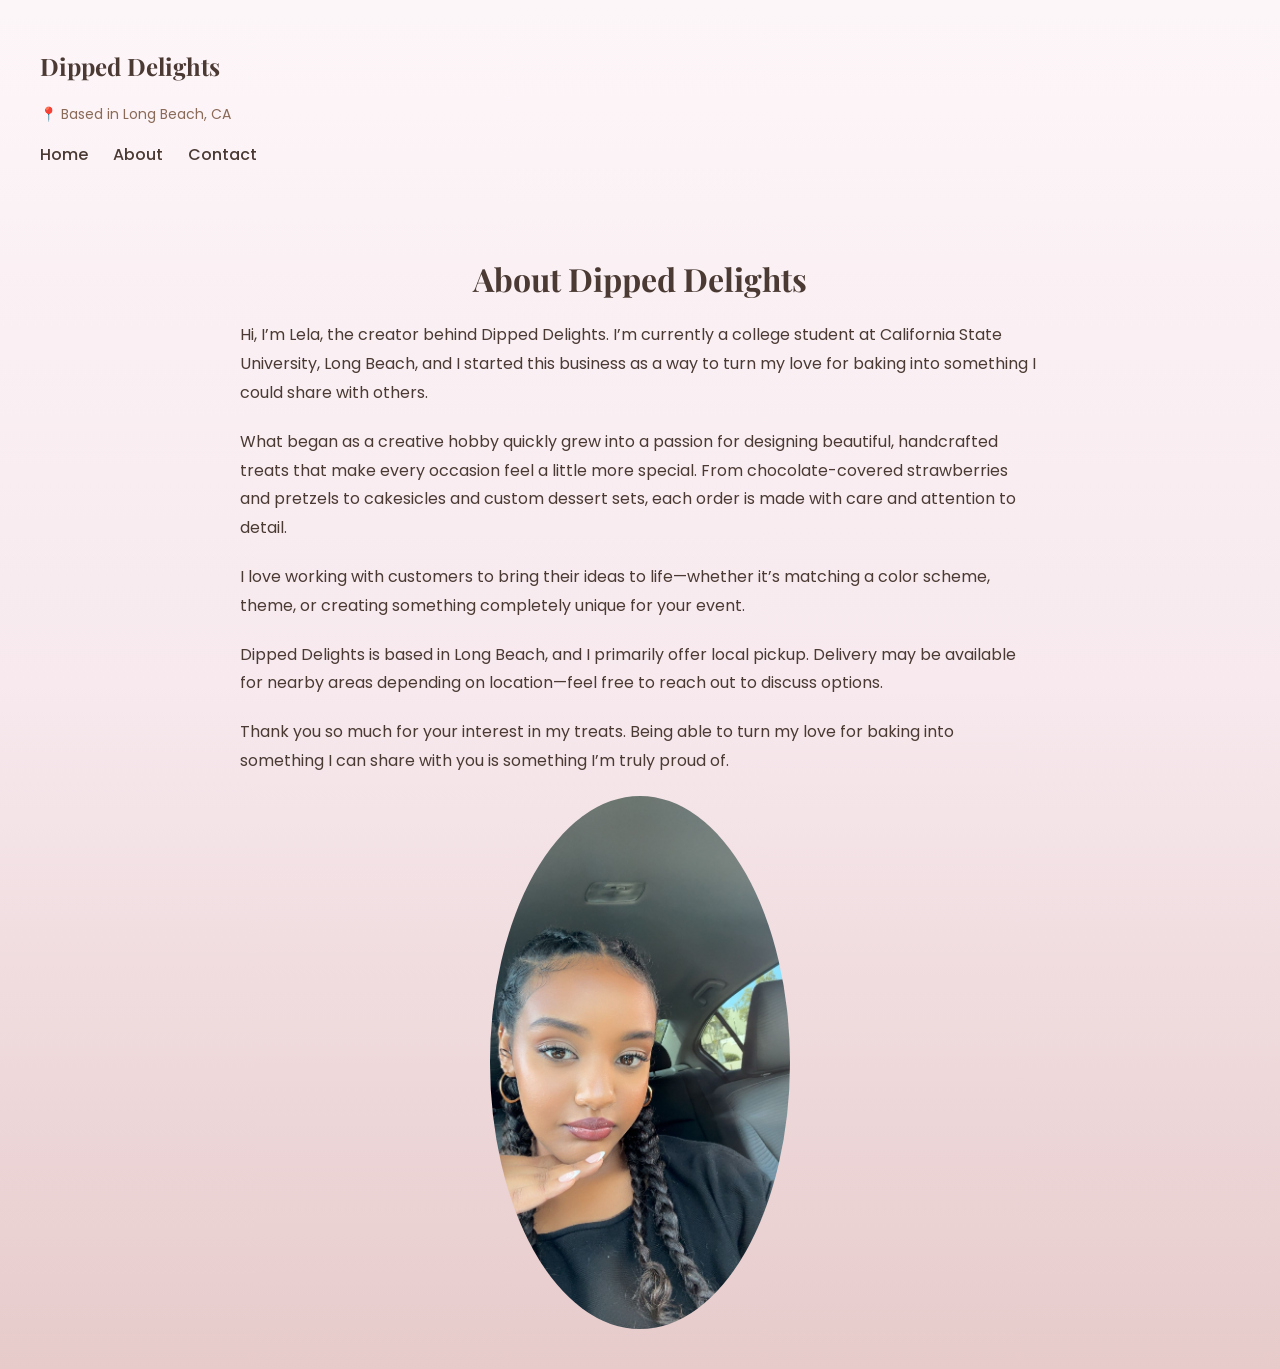
==== commit b62d7c09: "case-sensitivity issue with about photo1" ====
--- a/about.html
+++ b/about.html
@@ -56,7 +56,7 @@
             for baking into something I can share with you is something I’m truly proud
             of.
         </p>
-        <img src="images/my_photo1.jpg" alt="Lela - Dipped Delights owner" class="about-img">
+        <img src="images/my_photo1.JPG" alt="Lela - Dipped Delights owner" class="about-img">
 
 
     </main>
